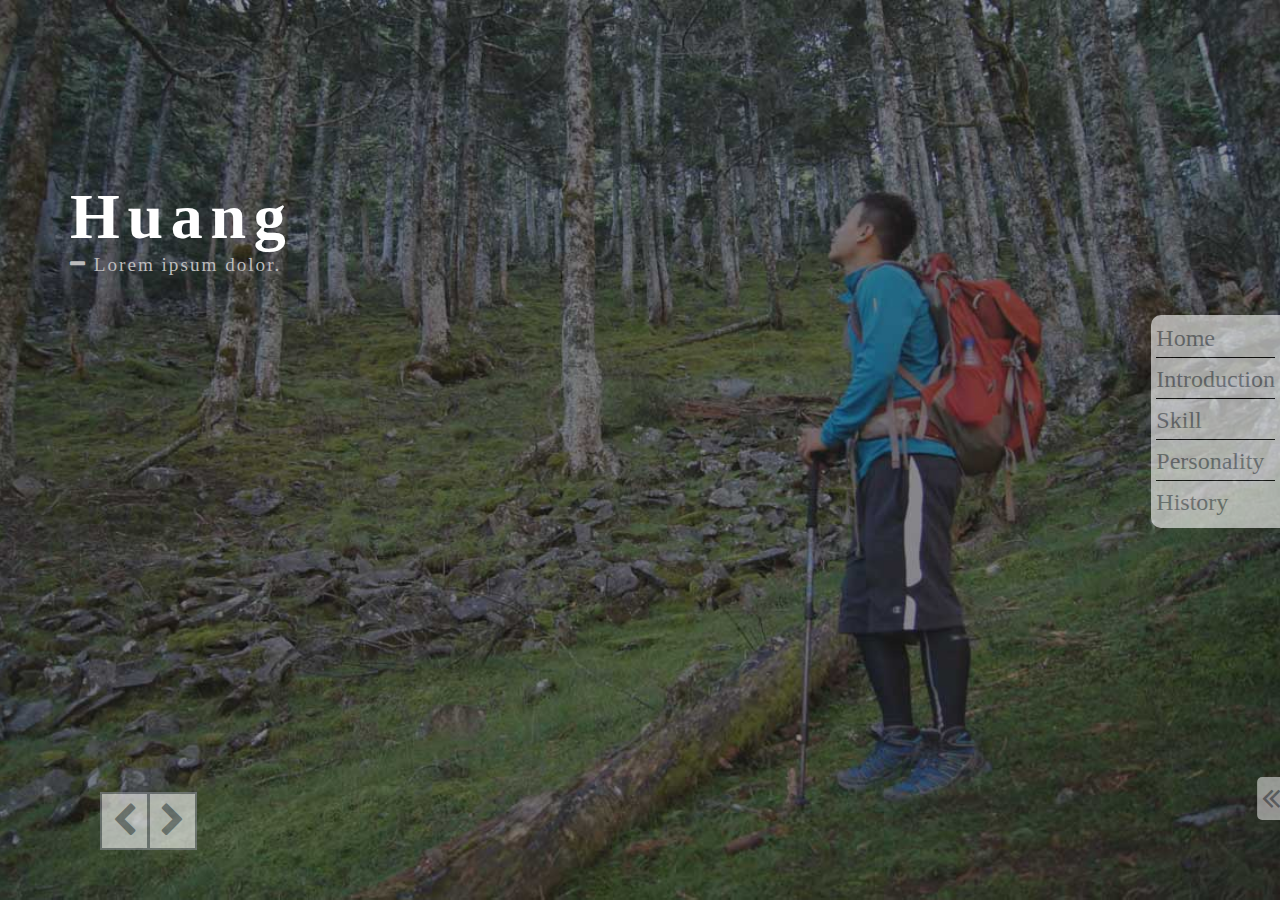
==== my website2/my_website.html @ eef51345 "my website2" ====
<!DOCTYPE html>
<html lang="en">
<head>
  <link rel="stylesheet" href="https://cdnjs.cloudflare.com/ajax/libs/font-awesome/4.7.0/css/font-awesome.min.css">
  <link rel="stylesheet" href="assets/style.css">
    <meta name="viewport" content="width=device-width, initial-scale=1" />
  <meta charset="UTF-8">
  <title>my website</title>
</head>
<body>
  <div class="body1">
    <div class="left">
      <div class="left_top">
        <h1>
          Huang
        </h1>
        <p>
          <i class="fa fa-minus" aria-hidden="true"></i>
          Lorem ipsum dolor.
        </p>
      </div>
      
      <div class="left_bot">
        <i class="fa fa-chevron-left" aria-hidden="true"></i>
        <i class="fa fa-chevron-right" aria-hidden="true"></i>
      </div>
    </div>

    <div class="right">
      <div class="nav">
        <ul>
          <li>
            <a href="#">Home</a>
          </li>
          <li>
            <a href="#">Introduction</a>
          </li>
          <li>
            <a href="#">Skill</a>
          </li>
          <li>
            <a href="#">Personality</a>
          </li>
          <li>
            <a href="#">History</a>
          </li>
        </ul>
      </div>

      <div class="connect">
        <i class="fa fa-angle-double-left connect_btn" aria-hidden="true"></i>
        <div>
          <a href="#"><i class="fa fa-facebook" aria-hidden="true"></i></a>
          <a href="#"><i class="fa fa-behance" aria-hidden="true"></i></a>
          <a href="#"><i class="fa fa-github" aria-hidden="true"></i></a>
          <a href="#"><i class="fa fa-envelope" aria-hidden="true"></i></a>
        </div>
      </div>

      <script>
        const connect_btn = document.querySelector('.connect_btn');
        const connect = document.querySelector('.connect');

        connect_btn.addEventListener('mouseover', ()=>{
          connect.style.transform = "translateX(0)";
          connect_btn.style.display = "none";
        })
        connect.addEventListener('mouseleave', ()=>{
          connect.style.transform = "translateX(85%)";
          connect_btn.style.display = "block";
        })
      </script>

    </div>
  </div>
</body>
</html>
---- my website2/assets/style.css ----
html,body,h1,h2,h3,h4,h5,h6,p,ul,li{
  margin:0;
  padding:0;
}
ul{
  list-style: none;
}
a{
  text-decoration: none;
}

/*body1*/
  .body1{
    background: url(image/bg3.jpg) center;
    background-size: cover;
    height: 100vh;
    width:100%;
    color: #fff;
    display: flex;
    position: relative;
    overflow: hidden;
  }
  .body1 .left .left_top h1{
    letter-spacing: 0.12em;
    font-weight: bolder;
  }
  .body1 .left .left_top p{
    font-weight: lighter;
    letter-spacing: 0.103em;
    color:#bcbcbc;
  }
  .left_bot{
    position: fixed;
    display: flex;
    text-align: center;
  }
  .left_bot i{
    display: block;
    margin-left: 0;
    padding-left: 0;
    vertical-align: middle;
    opacity: 0.6;
    background: #fff;
    color:#858a91;
    transition: all 0.3s;
  }
  .left_bot i:last-child{
    border-left:1px solid #858a91; 
  }
  .left_bot i:hover{
    color:#4f5072;
    opacity: 0.8;
    cursor: pointer;
  }
  .body1 .right{
    position: relative;
  }
  .body1 .right .nav{
    border-radius: 10px 0 0 10px;
    padding:10px 0 10px 5px;
    background: #fff;
    opacity: 0.6;
    font-size: 1.5em;
  }
  .body1 .right .nav ul li{
    margin-bottom: 8px;
    border-bottom: 1px solid black;
    margin-right: 5px;
    padding-bottom: 5px;
  }
  .body1 .right .nav ul li:last-child{
    border: none;
    padding-bottom: 0;
    margin-bottom: 2px;
  }
  .body1 .right .nav ul li a{
    color:#858a91;
    display: block;
    width: 100%;
    height: 100%;
  }
  .body1 .right .nav ul li a:hover{
    color:#4f5072;
    font-weight: bold;
  }
  .body1 .right .connect{
    display: flex;
    position: absolute;
    right:0;
    transition: all 0.3s;
  }
  .body1 .right .connect > i{
    background: #fff;
    opacity: 0.5;
    color: #858a91;
    display: block;
    padding: 5px;
    border-radius: 5px 0 0 5px;
    border-right: 1px solid black;
  }
  .body1 .right .connect > i:hover{
    cursor: pointer;
    opacity: 0.9;
    color: #4f5072;
  }
  .body1 .right .connect > div{
    display: flex;
    text-align: center;
  }
  .body1 .right .connect > div a{
    display: block;
    background: #fff;
    opacity: 0.6;
    color: #858a91;
    padding:3px 7px;
    width: 30px;
  }
  .body1 .right .connect > div a:first-child{
    border-radius: 5px 0 0 5px;
  }
  .body1 .right .connect > div a:hover{
    opacity: 0.9;
    color: #4f5072;    
  }
  @media screen and (min-width: 501px){
    .body1{
      display: flex;
      position: relative;
    }
    .body1 .left{
      flex:10;
    }
    .body1 .left_top {
      margin-top: 20vh;
      margin-left: 70px;
    }
    .body1 .left .left_top h1{
      font-size: 4em;
      letter-spacing: 0.12em;
      font-weight: bolder;
    }
    .body1 .left .left_top p{
      font-size:1.2em;
      letter-spacing: 0.103em;
      color:#bcbcbc;
    }
    .left_bot{
      left:100px;
      bottom: 50px;
    }
    .left_bot i{
      font-size: 2.2em;
      opacity: 0.6;
      padding:4px 10px;
      line-height: 1.3em;
      border:#858a91 2px solid;
    }
    .left_bot i:last-child{
      border-left:1px solid #858a91; 
    }
    .body1 .right{
      position: relative;
    }
    .body1 .right .nav{
      border-radius: 10px 0 0 10px;
      margin-top:35vh;
      padding:10px 0 10px 5px;
      font-size: 1.5em;
    }
    .body1 .right .nav ul li{
      margin-bottom: 8px;
      border-bottom: 1px solid black;
      margin-right: 5px;
      padding-bottom: 5px;
    }
    .body1 .right .nav ul li:last-child{
      padding-bottom: 0;
      margin-bottom: 2px;
    }
    .body1 .right .connect{
      font-size: 2em;
      width: 176px;
      bottom:80px;
      transform: translateX(87%);
    }
    .body1 .right .connect > div{
      display: flex;
    }
    .body1 .right .connect > div a{
      padding:3px 7px;
      width: 30px;
    }
  }
  @media screen and (max-width: 500px){
    .body1{
      display: flex;
      position: relative;
    }
    .body1 .left{
      flex:10;
    }
    .body1 .left_top {
      margin-top: 5vh;
      margin-left: 20px;
    }
    .body1 .left .left_top h1{
      font-size: 3em;
      letter-spacing: 0.12em;
    }
    .body1 .left .left_top p{
      font-size:0.9em;
      letter-spacing: 0.103em;
    }
    .left_bot{
      left:20px;
      bottom: 20px;
    }
    .left_bot i{
      font-size: 1em;
      opacity: 0.6;
      padding:2px 5px;
      line-height: 1.3em;
      border:#858a91 1px solid;
    }
    .left_bot i:last-child{
      border-left:1px solid #858a91; 
    }
    .body1 .right{
      position: relative;
    }
    .body1 .right .nav{
      border-radius: 10px 0 0 10px;
      margin-top:40vh;
      padding:5px 0 5px 5px;
      font-size: 1em;
    }
    .body1 .right .nav ul li{
      margin-bottom: 8px;
      border-bottom: 1px solid black;
      margin-right: 5px;
      padding-bottom: 5px;
    }
    .body1 .right .nav ul li:last-child{
      padding-bottom: 0;
      margin-bottom: 1px;
    }
    .body1 .right .connect{
      font-size: 1em;
      width:116px;
      bottom:80px;
      transform: translateX(86%);
    }
    .body1 .right .connect > div{
      display: flex;
    }
    .body1 .right .connect > div a{
      padding:3px 7px;
      width: 15px;
    }
  }
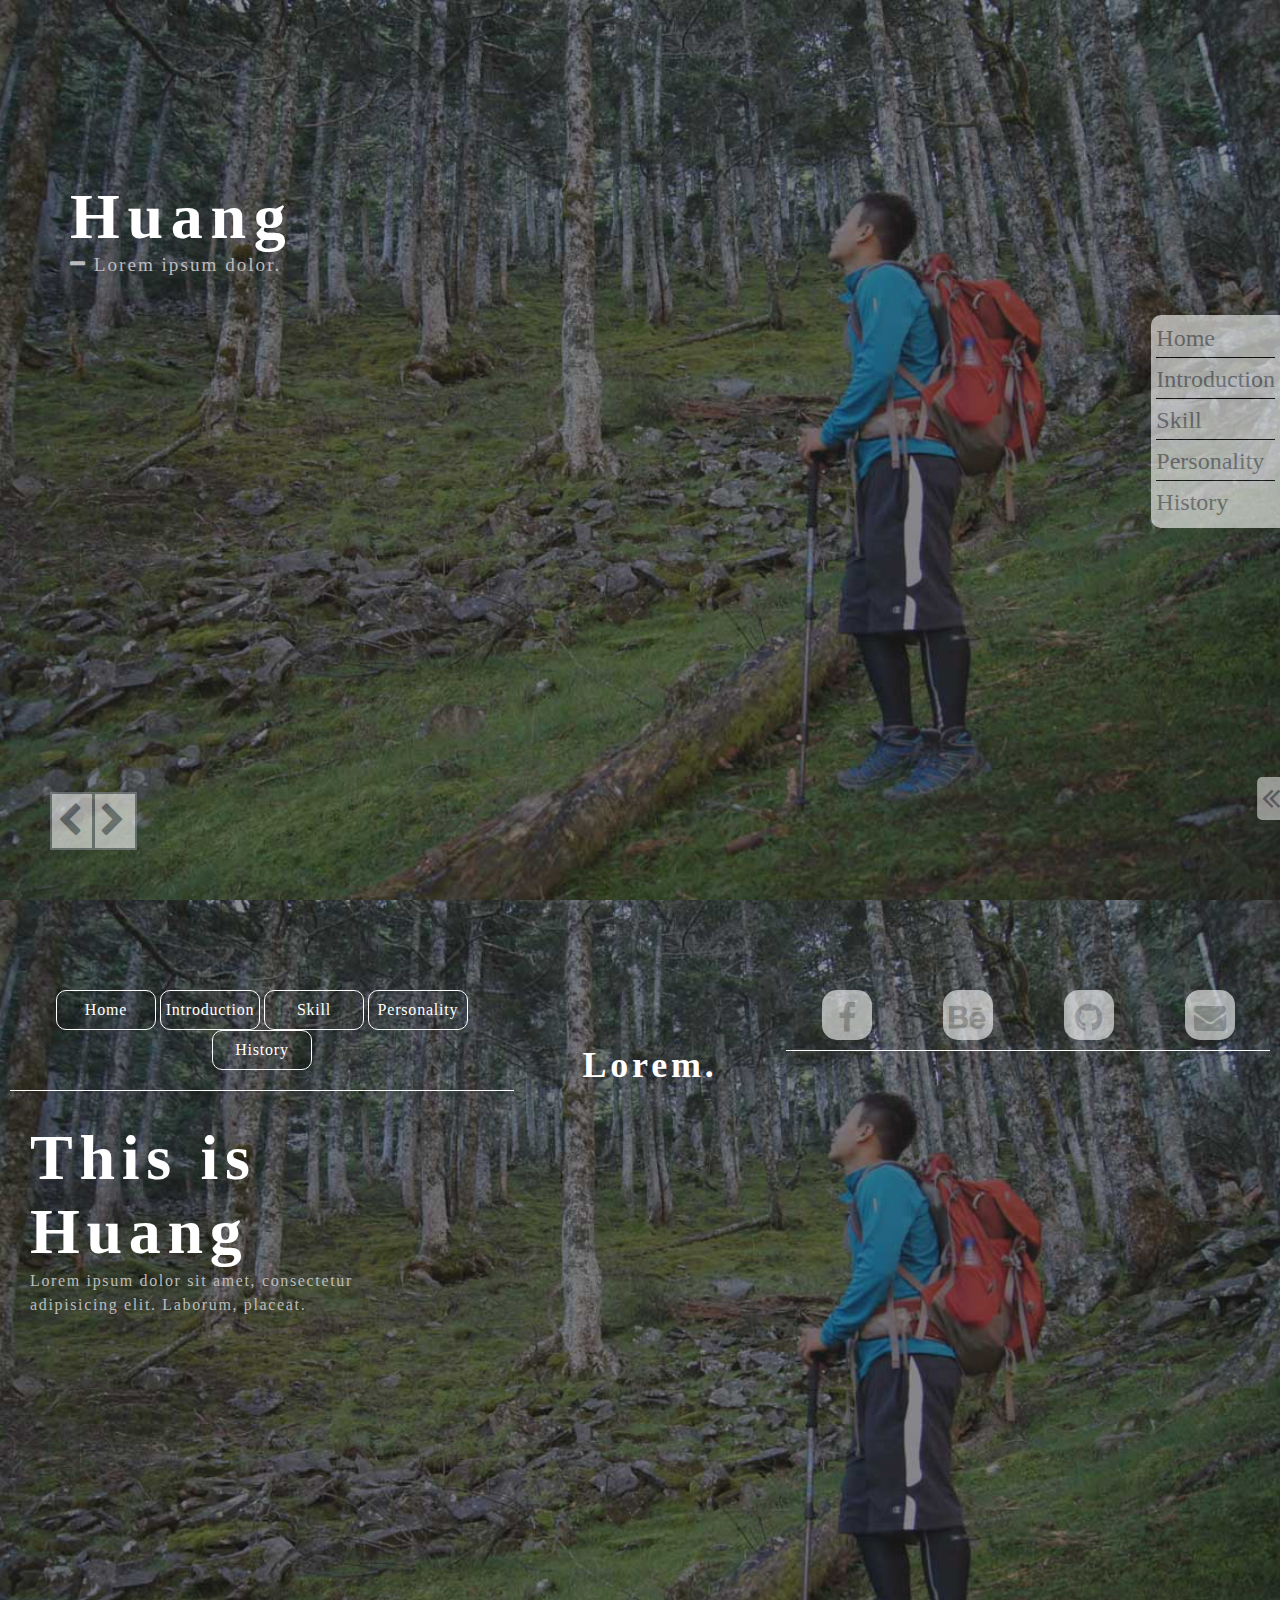
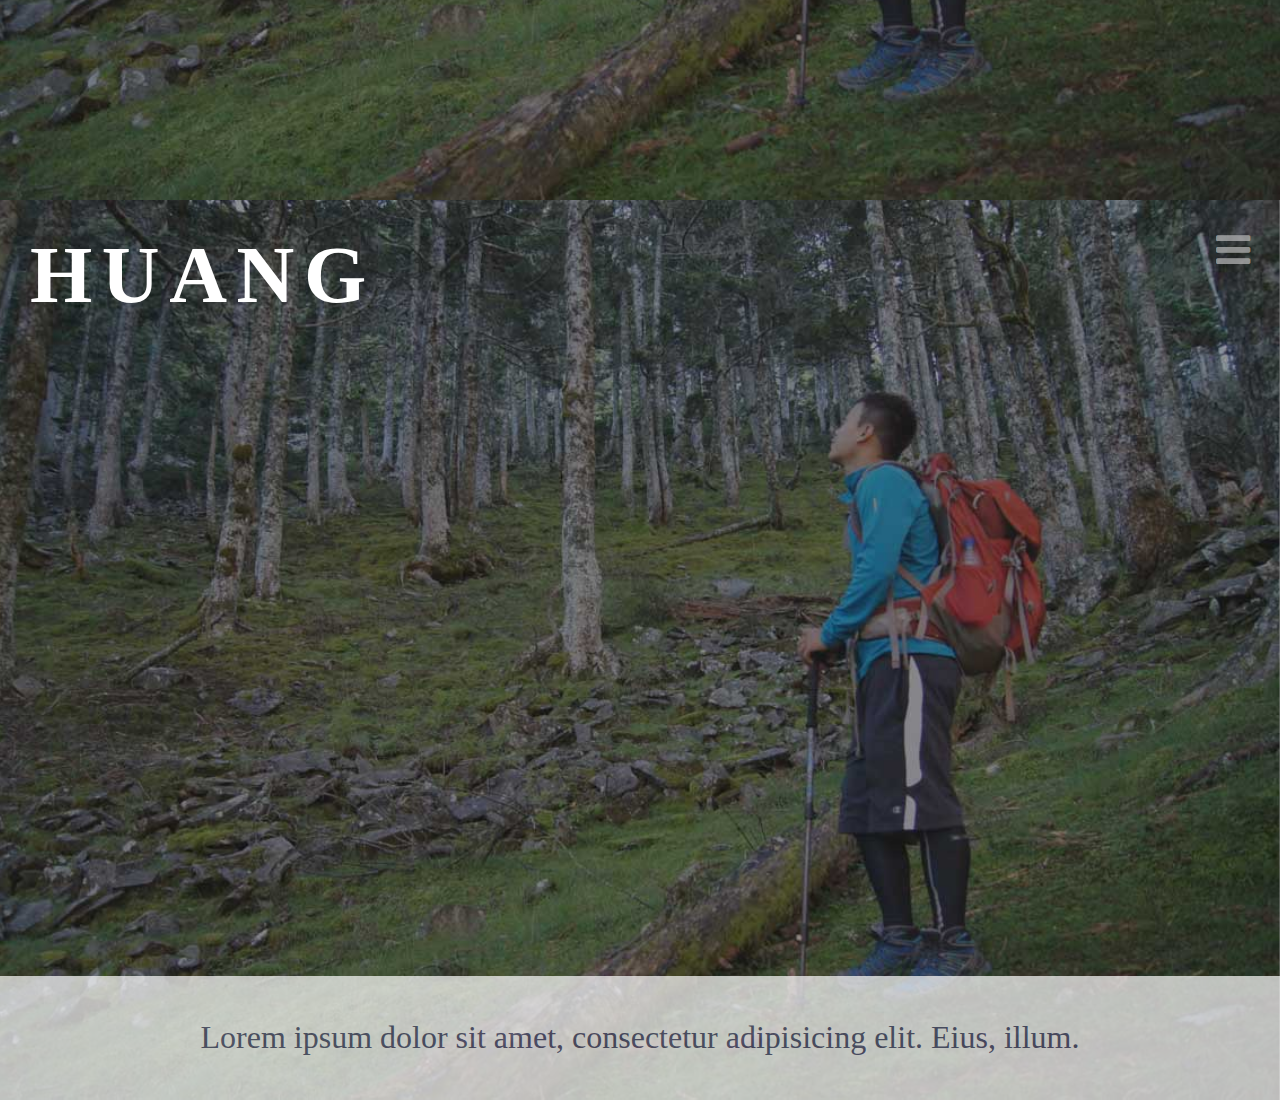
==== commit 6e72316c: "finish third" ====
--- a/my website2/my_website.html
+++ b/my website2/my_website.html
@@ -73,5 +73,101 @@
 
     </div>
   </div>
+
+  <div class="body2">
+    <div class="left">
+      <div class="left_top">
+        <div class="nav">
+          <a href="#">Home</a>
+          <a href="#">Introduction</a>
+          <a href="#">Skill</a>
+          <a href="#">Personality</a>
+          <a href="#">History</a>
+        </div>
+      </div>
+
+      <div class="left_bot">
+        <h1>This is <br>Huang</h1>
+        <p>Lorem ipsum dolor sit amet, consectetur <br> adipisicing elit. Laborum, placeat.</p>
+      </div>
+    </div>
+  
+    <div class="center">
+      <h2>Lorem.</h2>
+    </div>
+
+    <div class="right">
+      <div class="connect">
+        <i class="fa fa-angle-double-left connect_btn2" aria-hidden="true"></i>
+        <div>
+          <a href="#"><i class="fa fa-facebook" aria-hidden="true"></i></a>
+          <a href="#"><i class="fa fa-behance" aria-hidden="true"></i></a>
+          <a href="#"><i class="fa fa-github" aria-hidden="true"></i></a>
+          <a href="#"><i class="fa fa-envelope" aria-hidden="true"></i></a>
+        </div>
+      </div>
+
+      <script>
+        const connect_btn2 = document.querySelector('.connect_btn2');
+        const body2 = document.querySelector('.body2');
+        const connect2 = body2.querySelector('.connect');
+        connect_btn2.addEventListener('mouseover', ()=>{
+          connect2.style.transform = "translateX(0)";
+          connect_btn2.style.display = "none";
+          connect2.addEventListener('mouseleave',()=>{
+            connect_btn2.style.display = "block";
+            connect2.style.transform = "translateX(86%)";
+          })
+        })
+        
+
+      </script>
+    </div>
+  </div>
+
+  <div class="body3">
+    <div class="top">
+      <h1>
+        HUANG
+      </h1>
+      <div class="navigation">
+        <i class="fa fa-bars nav_btn" aria-hidden="true"></i>
+        <div class="navbar">
+          <a href="#">Home</a>
+          <a href="#">Introduction</a>
+          <a href="#">Skill</a>
+          <a href="#">Personality</a>
+          <a href="#">History</a>
+          
+          <div class="connect3">
+            <a href="#"><i class="fa fa-facebook" aria-hidden="true"></i></a>
+            <a href="#"><i class="fa fa-behance" aria-hidden="true"></i></a>
+            <a href="#"><i class="fa fa-github" aria-hidden="true"></i></a>
+            <a href="#"><i class="fa fa-envelope" aria-hidden="true"></i></a>
+          </div>          
+        </div>
+
+        <script>
+          const nav_btn = document.querySelector('.nav_btn');
+
+          nav_btn.addEventListener('click', ()=>{
+            const navbar = document.querySelector('.navbar');
+            navbar.style.transform = "translateX(0)";
+            navbar.addEventListener('mouseleave',()=>{
+              navbar.style.transform = "translateX(100%)";
+            })
+          })
+        </script>        
+      </div>
+    </div>
+
+    <div class="bot">
+      <p>
+        Lorem ipsum dolor sit amet, consectetur adipisicing elit. Eius, illum.
+      </p>
+
+    </div>
+  </div>
+
 </body>
 </html>--- a/my website2/assets/style.css
+++ b/my website2/assets/style.css
@@ -7,10 +7,11 @@
 }
 a{
   text-decoration: none;
+  color:#fff;
 }
 
 /*body1*/
-  .body1{
+  .body1, .body2{
     background: url(image/bg3.jpg) center;
     background-size: cover;
     height: 100vh;
@@ -29,25 +30,26 @@
     letter-spacing: 0.103em;
     color:#bcbcbc;
   }
-  .left_bot{
+  .body1 .left_bot{
     position: fixed;
     display: flex;
     text-align: center;
-  }
-  .left_bot i{
+    z-index: 1; 
+  }
+  .body1 .left_bot i{
     display: block;
     margin-left: 0;
-    padding-left: 0;
+    padding-left: 5px;
     vertical-align: middle;
     opacity: 0.6;
     background: #fff;
     color:#858a91;
     transition: all 0.3s;
   }
-  .left_bot i:last-child{
+  .body1 .left_bot i:last-child{
     border-left:1px solid #858a91; 
   }
-  .left_bot i:hover{
+  .body1 .left_bot i:hover{
     color:#4f5072;
     opacity: 0.8;
     cursor: pointer;
@@ -145,7 +147,7 @@
       color:#bcbcbc;
     }
     .left_bot{
-      left:100px;
+      left:50px;
       bottom: 50px;
     }
     .left_bot i{
@@ -259,4 +261,350 @@
     }
   }
 
-
+/*body2*/
+  .body2{
+    position: relative;
+  }
+  .body2 .left{
+    flex:2;
+    margin:0 10px;
+  }
+  .body2 .left .left_top{
+    padding-bottom: 20px;
+    border-bottom: 1px solid #fff;
+    font-size: 1em;
+    margin-top: 10vh;
+    text-align: center;
+  }
+  .body2 .left .left_top a{
+    display: inline-block;
+    width:98px;
+    padding-top: 10px;
+    padding-bottom: 10px;
+    letter-spacing: 0.05em;
+    border:1px solid #fff;
+    border-radius:10px;
+    transition: all 0.3s;
+  }
+  .body2 .left .left_top a:hover{
+    color:#4f5072;
+    background: #fff;
+    font-weight: bolder;
+    border:1px solid #4f5072;
+    text-shadow: 0 3px 3px 3px black;
+  }
+  .body2 .left .left_bot{
+    margin:30px 20px;
+  }
+  .body2 .left .left_bot h1{
+    font-size: 4em;
+    letter-spacing: 0.105em;
+  }
+  .body2 .left .left_bot p{
+    font-size: 1em;
+    line-height: 1.5em;
+    letter-spacing: 0.103em;
+    color:#bcbcbc;
+  }
+  .body2 .center{
+    flex:1;
+    text-align: center;
+    font-size: 1.5em;
+  }
+  .body2 .center h2{
+    margin-top: 16vh;
+    letter-spacing: 0.105em;
+  }
+  .body2 .right{
+    flex:2;
+    font-size: 2em;
+  }
+  .body2 .connect{
+    border-bottom:1px solid #fff;
+    margin:10vh 10px;
+  }
+  .body2 .connect .connect_btn2{
+    display: none;
+  }
+  .body2 .connect div{
+    display: flex;
+    line-height: 2em;
+    justify-content: space-around;
+    margin-bottom:10px;
+  }
+  .body2 .connect div a{
+    color:#bcbcbc;
+    transition: all 0.3s;
+    background:#fff;
+    opacity: 0.6;
+    width: 50px;
+    height: 50px;
+    text-align: center;
+    line-height: 1.8em;
+    border-radius:15px;
+  }
+  .body2 .connect div a:hover{
+    color:#fff;
+    opacity: 0.9;
+    background: #858a91;
+  }
+  @media screen and (max-width: 1250px) and (min-width:771px){
+    .body2 .center{
+      display: none;
+    }
+    .body2 .connect .connect_btn2{
+      display: none;
+    }
+    .body2 .right{
+      flex:1 !important;
+      font-size: 1.4em;
+    }
+    .body2 .right .connect a{
+      width: 40px;
+      height: 40px;
+    }
+    .body2 .left{
+      flex:3 !important;
+    }
+    .body2 .left .left_top{
+      margin-top: 8.5vh;
+    }
+    .body2 .left .left_top  .nav{
+      display: flex;
+      justify-content: space-around;
+    }
+  }
+  @media screen and (max-width: 770px) and (min-width: 501px){
+    .body2 .right{
+      position: absolute;
+      bottom: 10px;
+      right:0;
+    }
+    .body2 .right .connect_btn2{
+      display: block;
+      font-size: 1em;
+      background:#fff;
+      opacity: 0.6;
+      color:#bcbcbc;
+      height: 38px;
+      width: 25px;
+      text-align: center;
+      line-height: 1.2em;
+      border-radius: 5px 0 0 5px;
+    }
+    .body2 .right .connect{
+      display: flex;
+      border-bottom: none;
+      margin: 0;
+      padding: 0;
+      transform: translateX(86%);
+    }
+    .body2 .right .connect a{
+      font-size:0.8em;
+      width:38px;
+      height: 38px;
+      padding: 0;
+    }
+    .body2 .center{
+      display: none;
+    }
+    .body2 .left .left_top{
+      margin-top: 8.5vh;
+    }
+    .body2 .left .left_top  .nav{
+      display: flex;
+      justify-content: space-around;
+      font-size: 0.8em;
+    }
+    .body2 .left .left_top a{
+      width:75px !important;
+    }
+    .body2 .left .left_bot h1{
+      font-size: 3em;
+    }
+  }
+  @media screen and (max-width: 500px){
+
+    .body2 .right{
+      position: absolute;
+      bottom: 10px;
+      right:0;
+    }
+    .body2 .right .connect_btn2{
+      display: block;
+      font-size: 1em;
+      background:#fff;
+      opacity: 0.6;
+      color:#bcbcbc;
+      height: 38px;
+      width: 25px;
+      text-align: center;
+      line-height: 1.2em;
+      border-radius: 5px 0 0 5px;
+    }
+    .body2 .right .connect{
+      display: flex;
+      border-bottom: none;
+      margin: 0;
+      padding: 0;
+      transform: translateX(86%);
+    }
+    .body2 .right .connect a{
+      font-size:0.8em;
+      width:38px;
+      height: 38px;
+      padding: 0;
+    }
+    .body2 .center{
+      display: none;
+    }
+    .body2 .left{
+      display: flex;
+      flex-direction: column-reverse;
+    }
+    .body2 .left .left_bot{
+      flex:1;
+    }
+    .body2 .left .left_bot h1{
+      font-size: 1.8em;
+    }
+    .body2 .left .left_bot p{
+      font-size: 0.8em;
+    }
+    .body2 .left .left_top{
+      flex:3;
+      border:none;
+    }
+    .body2 .left .left_top .nav{
+      display: flex;
+      flex-direction: column;
+      text-align: left;
+    }
+    .body2 .left .left_top .nav a{
+      border:none;
+      line-height: 1.5em;
+    }
+    .body2 .left .left_top a:after{
+      content: "";
+      display: block;
+      border:1px solid #bcbcbc;
+    }
+  }
+
+/*body3*/
+  .body3{
+    background: url(image/bg3.jpg) center;
+    background-size: cover;
+    height: 100vh;
+    width:100%;
+    color: #fff;
+    display: flex;
+    position: relative;
+    overflow: hidden;
+    flex-direction: column;
+  }
+  .body3 .top{
+    flex:6;
+    display: flex;
+    justify-content: space-between;
+    margin:30px 30px 0 30px;
+  }
+  .body3 .top h1{
+    font-size: 5em;
+    letter-spacing: 0.12em;
+  }
+  .body3 .navigation{
+    display: flex;
+  }
+  .body3 .navigation i{
+    display: block;
+    font-size: 2.5em;
+    color:#bcbcbc;
+    opacity:0.7;
+  }
+  .body3 .navigation i:hover{
+    cursor: pointer;
+  }
+  .body3 .navigation .navbar{
+    background: #fff;
+    position: absolute;
+    height: 100vh;
+    margin-top: -30px;
+    right: 0;
+    display: flex;
+    flex-direction: column;
+    padding: 30px 15px;
+    background: #a5a5a5;
+    transition: all 0.5s;
+    transform: translateX(100%);
+  }
+  .body3 .navigation .navbar >  a{
+    color:#858a91;
+    font-size:1.5em;
+    margin-bottom: 15px;
+    line-height: 1.8em;
+  }
+  .body3 .navigation .navbar > a:after{
+    content: "";
+    display: block;
+    border: 1px solid #bcbcbc;
+  }
+  .body3 .navigation .navbar .connect3{
+    display: flex;
+    font-size: 0.5em;
+    justify-content: space-between;
+  }
+  .body3 .navigation .navbar .connect3 > a{
+    color:black !important;
+  }
+  .body3 .navigation .navbar a:hover{
+    color:#1d1949;
+    font-weight: bolder;
+  }
+  .body3 .bot{
+    flex:1;
+    text-align: center;
+    font-size: 2em;
+    color:#4f5072;
+    background-color: #fff;
+    display: flex;
+    flex-direction: column;
+    justify-content: center;
+    opacity: 0.7;
+  }
+  @media screen and (min-width: 501px){
+    .body3 .top h1{
+      font-size: 5em;
+      letter-spacing: 0.12em;
+    }  
+    .body3 .navigation i{
+      font-size: 2.5em;
+    }
+
+    .body3 .navigation .navbar >  a{
+      font-size:1.5em;
+      line-height: 1.8em;
+    }
+
+    .body3 .bot{
+      font-size: 2em;
+    }
+  }
+  @media screen and (max-width: 500px){
+    .body3 .top h1{
+      font-size: 3em;
+      letter-spacing: 0.12em;
+    }  
+    .body3 .navigation i{
+      font-size: 2em;
+    }
+
+    .body3 .navigation .navbar >  a{
+      font-size:1.5em;
+      line-height: 1.8em;
+    }
+
+    .body3 .bot{
+      font-size: 1em;
+    }
+  }